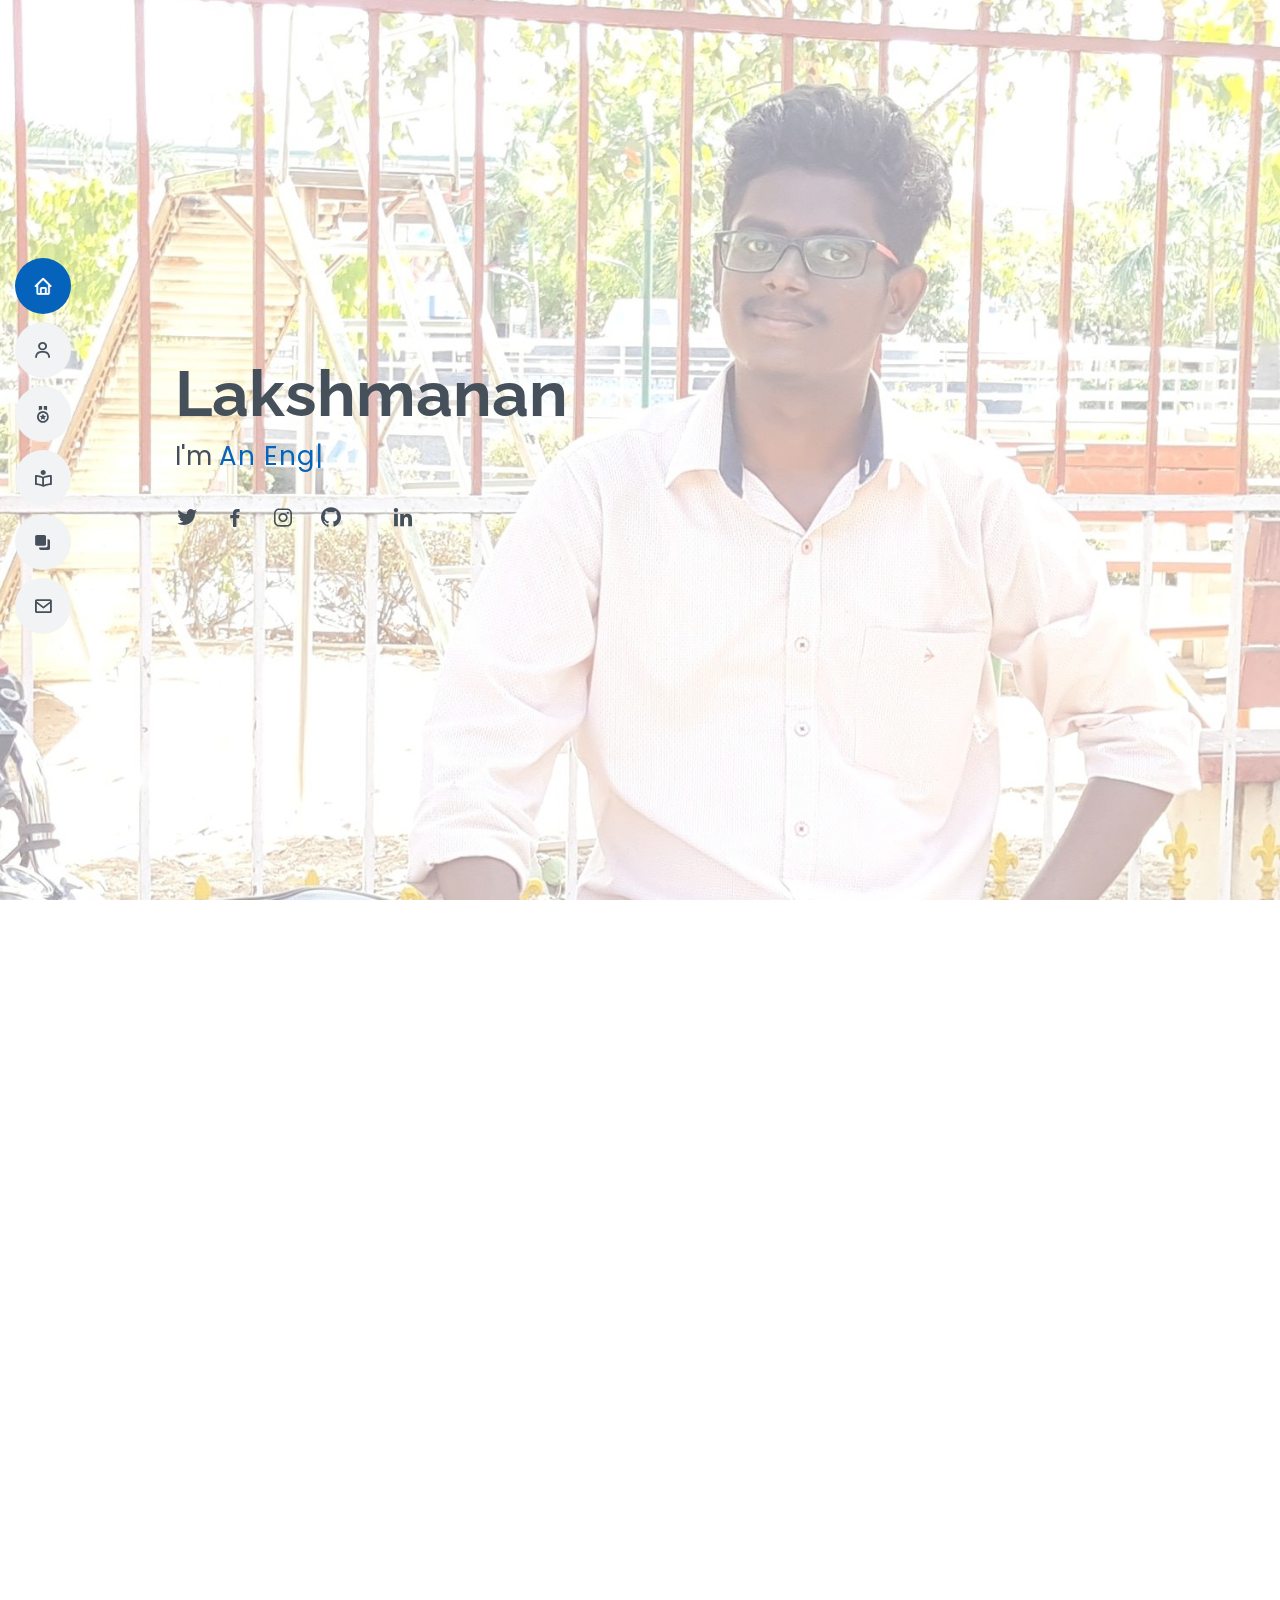
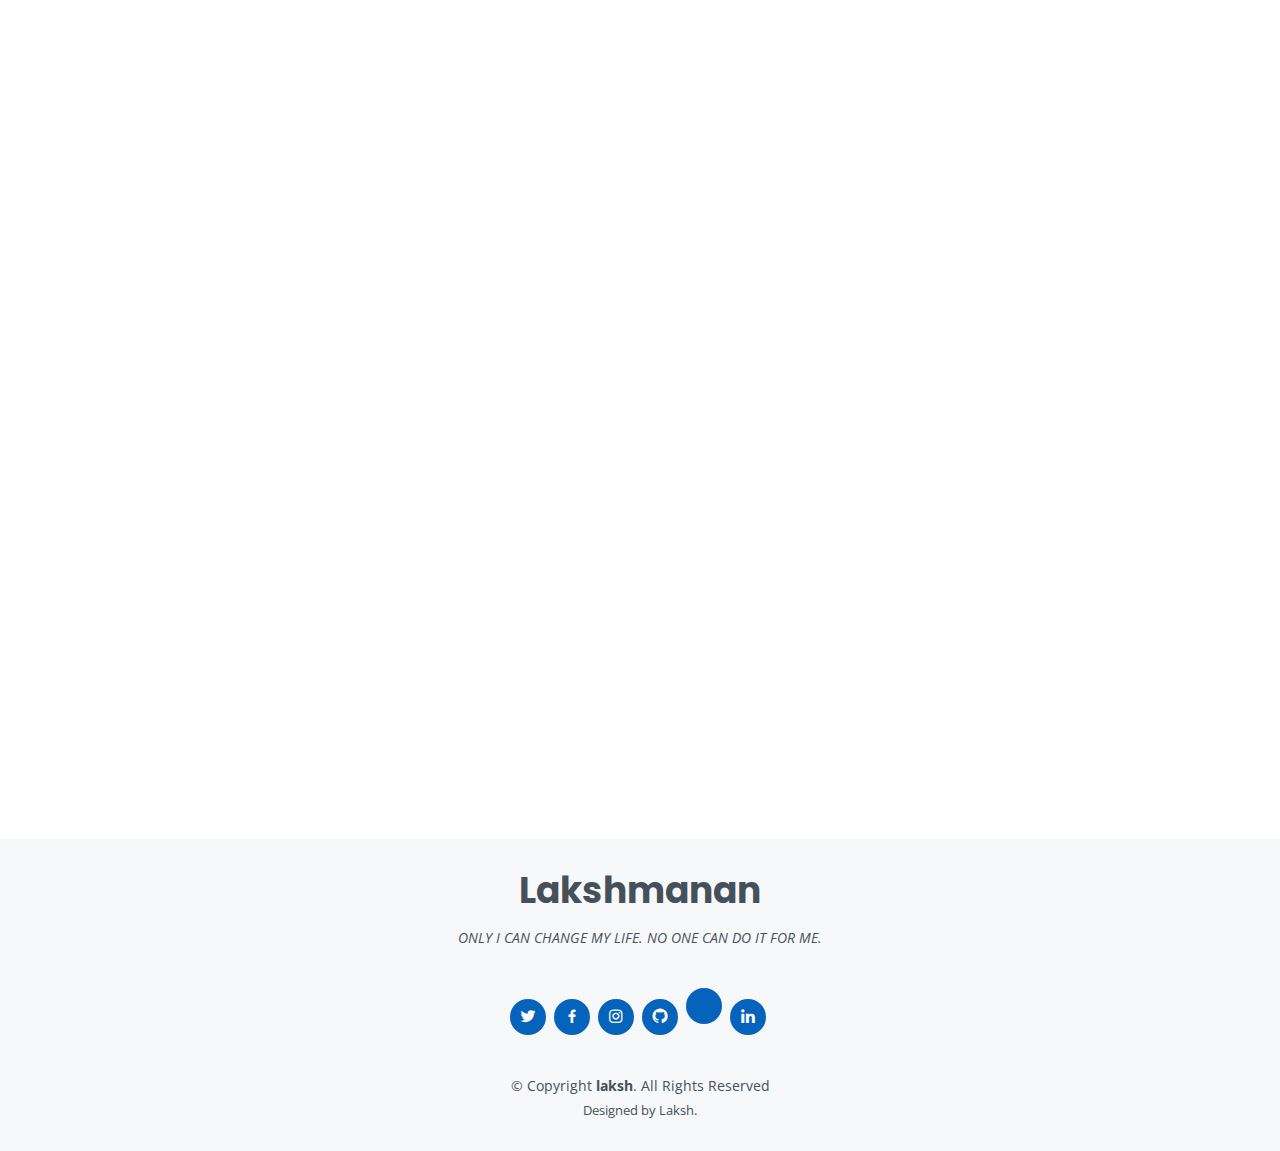
==== laksh_portfolio/index.html @ 2f939507 "Update index.html" ====
<!DOCTYPE html>
<html lang="en">

<head>
  <meta charset="utf-8">
  <meta content="width=device-width, initial-scale=1.0" name="viewport">

  <title>Laksh | Porfolio</title>
  <meta content="A profile of passionate engineer." name="description">
  <meta content="Lakshmanan, laksh" name="keywords">

  <!-- Favicons -->
  <link href="assets/img/title_laksh.jpg" rel="icon">
  <link href="assets/img/title_laksh.jpg" rel="apple-touch-icon">

  <!-- Google Fonts -->
  <link href="https://fonts.googleapis.com/css?family=Open+Sans:300,300i,400,400i,600,600i,700,700i|Raleway:300,300i,400,400i,500,500i,600,600i,700,700i|Poppins:300,300i,400,400i,500,500i,600,600i,700,700i" rel="stylesheet">

  <!-- Vendor CSS Files -->
  <link href="assets/vendor/bootstrap/css/bootstrap.min.css" rel="stylesheet">
  <link href="assets/vendor/icofont/icofont.min.css" rel="stylesheet">
  <link href="assets/vendor/boxicons/css/boxicons.min.css" rel="stylesheet">
  <link href="assets/vendor/venobox/venobox.css" rel="stylesheet">
  <link href="assets/vendor/owl.carousel/assets/owl.carousel.min.css" rel="stylesheet">
  <link href="assets/vendor/aos/aos.css" rel="stylesheet">

  <!-- Template Main CSS File -->
  <link href="assets/css/style.css" rel="stylesheet">
	
  <link rel="stylesheet" href="https://cdn.jsdelivr.net/gh/jpswalsh/academicons@1/css/academicons.min.css">

</head>

<body>

  <!-- ======= Mobile nav toggle button ======= -->
  <button type="button" class="mobile-nav-toggle d-xl-none"><i class="icofont-navigation-menu"></i></button>

  <!-- ======= Header ======= -->
  <header id="header" class="d-flex flex-column justify-content-center">

    <nav class="nav-menu">
      <ul>
        <li class="active"><a href="#hero"><i class="bx bx-home"></i> <span>Home</span></a></li>
        <li><a href="#about"><i class="bx bx-user"></i> <span>About</span></a></li>
        <li><a href="#skills"><i class="bx bx-medal"></i> <span>Skills</span></a></li>
        <li><a href="#education"><i class="bx bx-book-reader"></i> <span>education</span></a></li>
        <li><a href="#portfolio"><i class="bx bx-merge"></i> <span>Portfolio</span></a></li>
        <li><a href="#contact"><i class="bx bx-envelope"></i> <span>Contact</span></a></li>
      </ul>
    </nav><!-- .nav-menu -->

  </header><!-- End Header -->

  <!-- ======= Hero Section ======= -->
  <section id="hero" class="d-flex flex-column justify-content-center">
    <div class="container" data-aos="zoom-in" data-aos-delay="100">
      <h1>Lakshmanan</h1>
      <p>I'm <span class="typed" data-typed-items="An Engineer, A Developer, A Researcher, An Inventor, A Techie"></span></p>
      <div class="social-links">
        <a href="https://twitter.com/lakshmananram15" class="twitter" target="_blank"><i class="bx bxl-twitter"></i></a>
        <a href="https://www.facebook.com/lakshmanan.ram.15" class="facebook" target="_blank"><i class="bx bxl-facebook"></i></a>
        <a href="https://www.instagram.com/la__k__sh/?hl=en" class="instagram" target="_blank"><i class="bx bxl-instagram"></i></a>
        <a href="https://github.com/laksh71999/" class="github" target="_blank"><i class="bx bxl-github"></i></a>
	<a href="https://scholar.google.com/citations?hl=en&user=iriFmBIAAAAJ" class="google_scholar" target="_blank"><i class="ai ai-google-scholar"></i></a>
        <a href="https://www.linkedin.com/in/lakshmanan-ram-993998128/" class="linkedin" target="_blank"><i class="bx bxl-linkedin"></i></a>
      </div>
    </div>
  </section><!-- End Hero -->

  <main id="main">

    <!-- ======= About Section ======= -->
    <section id="about" class="about">
      <div class="container" data-aos="fade-up">

        <div class="section-title">
          <h2>About</h2>
          <p>I'm a curious and innovative electrical engineer. <br>As tesla's saying I DON'T CARE THAT THEY STOLE MY IDEA. I CARE THAT THEY DON'T HAVE ANY OF THEIR OWN.</p>
        </div>

        <div class="row">
          <div class="col-lg-4">
            <img src="assets/img/Laksh_profile.jpg" alt="Profile Pic" class="img-fluid" alt="">
          </div>
          <div class="col-lg-8 pt-4 pt-lg-0 content">
            <h3>Electrical Engineer</h3>
            <p class="font-italic">
              Myself an Electrical Engineer having high knowledge on hardware and controllers. I completed my B. E. degree and currently working as a technical engineer. Passionated towards designing hardware, programming controllers, networking and IoT technology. Planing for studying Electrical and Computer Engineering - MS.
            </p>
            <div class="row">
              <div class="col-lg-6">
                <ul>
                  <li><i class="icofont-rounded-right"></i> <strong>Birthday:</strong> 15 July 1999</li>
                  <li><i class="icofont-rounded-right"></i> <strong>Website:</strong> laksh.cf</li>
                  <li><i class="icofont-rounded-right"></i> <strong>Phone:</strong> 9566138875</li>
                  <li><i class="icofont-rounded-right"></i> <strong>City:</strong> Chennai, India</li>
                </ul>
              </div>
              <div class="col-lg-6">
                <ul>
                  <li><i class="icofont-rounded-right"></i> <strong>Age:</strong> 21</li>
                  <li><i class="icofont-rounded-right"></i> <strong>Degree:</strong> B.E.</li>
                  <li><i class="icofont-rounded-right"></i> <strong>Email ID:</strong> lakshmanan71999@gmail.com</li>
                  <li><i class="icofont-rounded-right"></i> <strong>Status:</strong> Single</li>
                </ul>
              </div>
            </div>
          </div>
        </div>

      </div>
    </section><!-- End About Section -->

    <!-- ======= Skills Section ======= -->
    <section id="skills" class="skills section-bg">
      <div class="container" data-aos="fade-up">

        <div class="section-title">
          <h2>Skills</h2>
          <!-- <p>Magnam dolores commodi suscipit. Necessitatibus eius consequatur ex aliquid fuga eum quidem. Sit sint consectetur velit. Quisquam quos quisquam cupiditate. Et nemo qui impedit suscipit alias ea. Quia fugiat sit in iste officiis commodi quidem hic quas.</p> -->
        </div>

        <div class="row skills-content">

          <div class="col-lg-6">

            <div class="progress">
              <span class="skill">Controllers Programming <i class="val">100%</i></span>
              <div class="progress-bar-wrap">
                <div class="progress-bar" role="progressbar" aria-valuenow="100" aria-valuemin="0" aria-valuemax="100"></div>
              </div>
            </div>

            <div class="progress">
              <span class="skill">Raspberry Pi based projects <i class="val">90%</i></span>
              <div class="progress-bar-wrap">
                <div class="progress-bar" role="progressbar" aria-valuenow="90" aria-valuemin="0" aria-valuemax="100"></div>
              </div>
            </div>

            <div class="progress">
              <span class="skill">Networking <i class="val">85%</i></span>
              <div class="progress-bar-wrap">
                <div class="progress-bar" role="progressbar" aria-valuenow="85" aria-valuemin="0" aria-valuemax="100"></div>
              </div>
            </div>

          </div>

          <div class="col-lg-6">

            <div class="progress">
              <span class="skill">HTML & CSS <i class="val">80%</i></span>
              <div class="progress-bar-wrap">
                <div class="progress-bar" role="progressbar" aria-valuenow="80" aria-valuemin="0" aria-valuemax="100"></div>
              </div>
            </div>

            <div class="progress">
              <span class="skill">JS <i class="val">70%</i></span>
              <div class="progress-bar-wrap">
                <div class="progress-bar" role="progressbar" aria-valuenow="70" aria-valuemin="0" aria-valuemax="100"></div>
              </div>
            </div>

            <div class="progress">
              <span class="skill">Python <i class="val">75%</i></span>
              <div class="progress-bar-wrap">
                <div class="progress-bar" role="progressbar" aria-valuenow="75" aria-valuemin="0" aria-valuemax="100"></div>
              </div>
            </div>

          </div>

        </div>

      </div>
    </section><!-- End Skills Section -->

    <!-- ======= education Section ======= -->
    <section id="education" class="education">
      <div class="container" data-aos="fade-up">

        <div class="section-title">
          <h2>Education</h2>
        </div>

        <div class="row">
          <div class="col-lg-6">
            <div class="education-item">
              <h4>Bachelor of Electrical &amp; Electronics Engineering</h4>
              <h5>2016 - 2020</h5>
              <p><em>S.A. Engineering College, Chennai</em></p>
              <!-- <p>Qui deserunt veniam. Et sed aliquam labore tempore sed quisquam iusto autem sit. Ea vero voluptatum qui ut dignissimos deleniti nerada porti sand markend</p> -->
            </div>
            <div class="education-item">
              <h4>12th Standard</h4>
              <h5>2015 - 2016</h5>
              <p><em>M.C.C Higher Secondary School, Chennai</em></p>
              <!-- <p>Quia nobis sequi est occaecati aut. Repudiandae et iusto quae reiciendis et quis Eius vel ratione eius unde vitae rerum voluptates asperiores voluptatem Earum molestiae consequatur neque etlon sader mart dila</p>-->
            </div>
			<div class="education-item">
              <h4>10th Standard</h4>
              <h5>2013 - 2014</h5>
              <p><em>M.C.C Higher Secondary School, Chennai</em></p>
              <!-- <p>Quia nobis sequi est occaecati aut. Repudiandae et iusto quae reiciendis et quis Eius vel ratione eius unde vitae rerum voluptates asperiores voluptatem Earum molestiae consequatur neque etlon sader mart dila</p>-->
            </div>
          </div>
        </div>

      </div>
    </section><!-- End education Section -->

    <!-- ======= Portfolio Section ======= -->
    <section id="portfolio" class="portfolio section-bg">
      <div class="container" data-aos="fade-up">

        <div class="section-title">
          <h2>Portfolio</h2>
          <p> “Design is not how it looks like and feels like. Design is how it works” – Steve Jobs.</p>
        </div>

        <div class="row">
          <div class="col-lg-12 d-flex justify-content-center" data-aos="fade-up" data-aos-delay="100">
            <ul id="portfolio-flters">
              <li data-filter=".filter-app">Projects</li>
            </ul>
          </div>
        </div>

        <div class="row portfolio-container" data-aos="fade-up" data-aos-delay="200">

          <div class="col-lg-4 col-md-6 portfolio-item filter-app">
            <div class="portfolio-wrap">
              <img src="assets/img/portfolio/pro4.jpg" alt="Temp Monitor" class="img-fluid" alt="">
              <div class="portfolio-info">
                <h4>Cloud based temperature monitor</h4>
              </div>
            </div>
          </div>

          <div class="col-lg-4 col-md-6 portfolio-item filter-app">
            <div class="portfolio-wrap">
              <img src="assets/img/portfolio/pro5.jpg" alt="Car" class="img-fluid" alt="">
              <div class="portfolio-info">
                <h4>BLE Car</h4>
              </div>
            </div>
          </div>


          <div class="col-lg-4 col-md-6 portfolio-item filter-app">
            <div class="portfolio-wrap">
              <img src="assets/img/portfolio/pro6.jpg" alt="IoT" class="img-fluid" alt="">
              <div class="portfolio-info">
                <h4>Home Automation</h4>
              </div>
            </div>
          </div>
		  
		  <div class="col-lg-4 col-md-6 portfolio-item filter-app">
            <div class="portfolio-wrap">
              <img src="assets/img/portfolio/pro3.jpg" alt="ESVC" class="img-fluid" alt="">
              <div class="portfolio-info">
                <h4>Elecrtic Solar Car</h4>
              </div>
            </div>
          </div>
		  
		  <div class="col-lg-4 col-md-6 portfolio-item filter-app">
            <div class="portfolio-wrap">
              <img src="assets/img/portfolio/pro7.png" alt="Sentry Gun" class="img-fluid" alt="">
              <div class="portfolio-info">
                <h4>Sentry Gun</h4>
              </div>
            </div>
          </div>

        </div>

      </div>
    </section><!-- End Portfolio Section -->


    <!-- ======= Contact Section ======= -->
    <section id="contact" class="contact">
      <div class="container" data-aos="fade-up">

        <div class="section-title">
          <h2>Contact</h2>
        </div>

        <div class="row mt-1">

          <div class="col-lg-4">
            <div class="info">
              <div class="address">
                <i class="icofont-google-map"></i>
                <h4>Location:</h4>
                <p>Chennai, Tamilnadu</p>
              </div>

              <a href = "mailto: lakshmanan71999@gmail.com" target="_blank"><div class="email">
                <i class="icofont-envelope"></i>
                <h4>Email:</h4>
                <p>lakshmanan71999@gmail.com</p>
		</div>
		</a>

              <a href="tel:+919566138875" target="_blank">
		<div class="phone">
                <i class="icofont-phone"></i>
                <h4>Call:</h4>
		<p>9566138875</p>
		</div>
		</a>

            </div>

          </div>

          <div class="col-lg-8 mt-5 mt-lg-0">
		  <iframe src="https://www.google.com/maps/embed?pb=!1m18!1m12!1m3!1d15545.734305778022!2d80.20353377499298!3d13.071685102643137!2m3!1f0!2f0!3f0!3m2!1i1024!2i768!4f13.1!3m3!1m2!1s0x3a5266a26e195065%3A0x11382e6761fa01e8!2sArumbakkam%2C%20Chennai%2C%20Tamil%20Nadu%20600106!5e0!3m2!1sen!2sin!4v1607168113006!5m2!1sen!2sin" frameborder="0" style="border:0; width: 100%; height: 450px;" allowfullscreen></iframe>
          </div>

        </div>

      </div>
    </section><!-- End Contact Section -->

  </main><!-- End #main -->

  <!-- ======= Footer ======= -->
  <footer id="footer">
    <div class="container">
      <h3>Lakshmanan</h3>
      <p>ONLY I CAN CHANGE MY LIFE. NO ONE CAN DO IT FOR ME.</p>
      <div class="social-links">
        <a href="https://twitter.com/lakshmananram15" class="twitter" target="_blank"><i class="bx bxl-twitter"></i></a>
        <a href="https://www.facebook.com/lakshmanan.ram.15" class="facebook" target="_blank"><i class="bx bxl-facebook"></i></a>
        <a href="https://www.instagram.com/la__k__sh/?hl=en" class="instagram" target="_blank"><i class="bx bxl-instagram"></i></a>
        <a href="https://github.com/laksh71999/" class="github" target="_blank"><i class="bx bxl-github"></i></a>
	<a href="https://scholar.google.com/citations?hl=en&user=iriFmBIAAAAJ" class="google_scholar" target="_blank"><i class="ai ai-google-scholar"></i></a>
        <a href="https://www.linkedin.com/in/lakshmanan-ram-993998128/" class="linkedin" target="_blank"><i class="bx bxl-linkedin"></i></a>
      </div>
      <div class="copyright">
        &copy; Copyright <strong><span>laksh</span></strong>. All Rights Reserved
      </div>
      <div class="credits">

        Designed by Laksh.
      </div>
    </div>
  </footer><!-- End Footer -->

  <a href="#" class="back-to-top"><i class="bx bx-up-arrow-alt"></i></a>
  <div id="preloader"></div>

  <!-- Vendor JS Files -->
  <script src="assets/vendor/jquery/jquery.min.js"></script>
  <script src="assets/vendor/bootstrap/js/bootstrap.bundle.min.js"></script>
  <script src="assets/vendor/jquery.easing/jquery.easing.min.js"></script>
  <script src="assets/vendor/php-email-form/validate.js"></script>
  <script src="assets/vendor/waypoints/jquery.waypoints.min.js"></script>
  <script src="assets/vendor/counterup/counterup.min.js"></script>
  <script src="assets/vendor/isotope-layout/isotope.pkgd.min.js"></script>
  <script src="assets/vendor/venobox/venobox.min.js"></script>
  <script src="assets/vendor/owl.carousel/owl.carousel.min.js"></script>
  <script src="assets/vendor/typed.js/typed.min.js"></script>
  <script src="assets/vendor/aos/aos.js"></script>

  <!-- Template Main JS File -->
  <script src="assets/js/main.js"></script>

</body>

</html>
---- laksh_portfolio/assets/vendor/venobox/venobox.css ----
/* ------ venobox.css --------*/
.vbox-overlay *, .vbox-overlay *:before, .vbox-overlay *:after{
    -webkit-backface-visibility: hidden;
    -webkit-box-sizing:border-box;
    -moz-box-sizing:border-box;
    box-sizing:border-box;
}
.vbox-overlay * { 
    -webkit-backface-visibility: visible;
    backface-visibility: visible;
}
.vbox-overlay{
    display: -webkit-flex;
    display: flex;
    -webkit-flex-direction: column;
    flex-direction: column;
    -webkit-justify-content: center;
    justify-content: center;
    -webkit-align-items: center;
    align-items: center;
    position: fixed;
    left: 0;
    top: 0;
    bottom: 0;
    right: 0;
    z-index: 999999;
}

/* ----- navigation ----- */
.vbox-title{
    width: 100%;
    height: 40px;
    float: left;
    text-align: center;
    line-height: 28px;
    font-size: 12px;
    padding: 6px 50px;
    overflow: hidden;
    position: fixed;
    display: none;
    left: 0;
    z-index: 89;
}
.vbox-close{
    cursor: pointer;
    position: fixed;
    top: -1px;
    right: 0;
    width: 50px;
    height: 40px;
    padding: 6px;
    display: block;
    background-position:10px center;
    overflow: hidden;
    font-size: 24px;
    line-height: 1;
    text-align: center;
    z-index: 99;
}
.vbox-left{
    cursor: pointer;
    position: fixed;
    left: 0;
    height: 40px;
    overflow: hidden;
    line-height: 28px;
    font-size: 12px;
    z-index: 99;
    display: flex;
    align-items:center;
}
.vbox-num{
    display: inline-block;
    margin: 6px 0 6px 15px;
}
/* ----- Social share ----- */
.vbox-share{
    line-height: 28px;
    font-size: 12px;
    overflow: hidden;
    position: fixed;
    left: 0;
    z-index: 98;
    display: flex;
    align-items:center;
    justify-content: center;
    width: 100%;
    text-align: center;
}
.vbox-share svg{
    max-height: 28px;
    width: 28px;
    z-index: 10;
    margin-left: 12px;
    margin-top: 6px;
    margin-bottom: 6px;
    vertical-align: middle;
}


/* ----- navigation ARROWS ----- */
.vbox-next, .vbox-prev{
    position: fixed;
    top: 50%;
    margin-top: -15px;
    overflow: hidden;
    cursor: pointer;
    display: block;
    width: 45px;
    height: 45px;
    z-index: 99;
}
.vbox-next span, .vbox-prev span{
    position: relative;
    width: 20px;
    height: 20px;
    border: 2px solid transparent;
    border-top-color: #B6B6B6;
    border-right-color: #B6B6B6;
    text-indent: -100px;
    position: absolute;
    top: 8px;
    display: block;
}
.vbox-prev{
    left: 15px;
}
.vbox-next{
    right: 15px;
}
.vbox-prev span{
    left: 10px;
    -ms-transform: rotate(-135deg);
    -webkit-transform: rotate(-135deg);
    transform: rotate(-135deg);
}
.vbox-next span{
    -ms-transform: rotate(45deg);
    -webkit-transform: rotate(45deg);
    transform: rotate(45deg);
    right: 10px;
}
/* ------- inline window ------ */
.vbox-inline{
    width: 420px;
    height: 315px;
    height: 70vh;
    padding: 10px;
    background: #fff;
    margin: 0 auto;
    overflow: auto;
    text-align: left;
}
/* ------- Video & iFrames window ------ */
.venoframe{
    max-width: 100%;
    width: 100%;
    border: none;
    width: 100%;
    height: 260px;
    height: 70vh;
}
.venoframe.vbvid{
    height: 260px;
}
@media (min-width: 768px) {
    .venoframe, .vbox-inline{
        width: 90%;
        height: 360px;
        height: 70vh;
    }
    .venoframe.vbvid{
        width: 640px;
        height: 360px;
    }
}
@media (min-width: 992px) {
    .venoframe, .vbox-inline{
        max-width: 1200px;
        width: 80%;
        height: 540px;
        height: 70vh;
    }
    .venoframe.vbvid{
        width: 960px;
        height: 540px;
    }
}
/* 
Please do NOT edit this part! 
or at least read this note: http://i.imgur.com/7C0ws9e.gif
*/
.vbox-open{
    overflow: hidden;
}
.vbox-container{
    position: absolute;
    left: 0;
    right: 0;
    top: 0;
    bottom: 0;
    overflow-x: hidden;
    overflow-y: scroll;
    overflow-scrolling: touch;
    -webkit-overflow-scrolling: touch;
    z-index: 20;
    max-height: 100%;

}

.vbox-content{
    text-align: center;
    float: left;
    width: 100%;
    position: relative;
    overflow: hidden;
    padding: 20px 4%;
}
.vbox-container img{
    max-width: 100%;
    height: auto;
}
.vbox-figlio{
    box-shadow: 0 0 12px rgba(0,0,0,0.19), 0 6px 6px rgba(0,0,0,0.23);
    max-width: 100%;
    text-align: initial;
}
img.vbox-figlio{
    -webkit-user-select: none;
-khtml-user-select: none;
-moz-user-select: none;
-o-user-select: none;
user-select: none;
}
.vbox-content.swipe-left{
    margin-left: -200px !important;
}
.vbox-content.swipe-right{
    margin-left: 200px !important;
}
.vbox-animated{
    webkit-transition: margin 300ms ease-out;
    transition: margin 300ms ease-out;
}

/* ---------- preloader ----------
 * SPINKIT 
 * http://tobiasahlin.com/spinkit/
-------------------------------- */
.sk-double-bounce,.sk-rotating-plane{width:40px;height:40px;margin:40px auto}.sk-rotating-plane{background-color:#333;-webkit-animation:sk-rotatePlane 1.2s infinite ease-in-out;animation:sk-rotatePlane 1.2s infinite ease-in-out}@-webkit-keyframes sk-rotatePlane{0%{-webkit-transform:perspective(120px) rotateX(0) rotateY(0);transform:perspective(120px) rotateX(0) rotateY(0)}50%{-webkit-transform:perspective(120px) rotateX(-180.1deg) rotateY(0);transform:perspective(120px) rotateX(-180.1deg) rotateY(0)}100%{-webkit-transform:perspective(120px) rotateX(-180deg) rotateY(-179.9deg);transform:perspective(120px) rotateX(-180deg) rotateY(-179.9deg)}}@keyframes sk-rotatePlane{0%{-webkit-transform:perspective(120px) rotateX(0) rotateY(0);transform:perspective(120px) rotateX(0) rotateY(0)}50%{-webkit-transform:perspective(120px) rotateX(-180.1deg) rotateY(0);transform:perspective(120px) rotateX(-180.1deg) rotateY(0)}100%{-webkit-transform:perspective(120px) rotateX(-180deg) rotateY(-179.9deg);transform:perspective(120px) rotateX(-180deg) rotateY(-179.9deg)}}.sk-double-bounce{position:relative}.sk-double-bounce .sk-child{width:100%;height:100%;border-radius:50%;background-color:#333;opacity:.6;position:absolute;top:0;left:0;-webkit-animation:sk-doubleBounce 2s infinite ease-in-out;animation:sk-doubleBounce 2s infinite ease-in-out}.sk-chasing-dots .sk-child,.sk-spinner-pulse,.sk-three-bounce .sk-child{background-color:#333;border-radius:100%}.sk-double-bounce .sk-double-bounce2{-webkit-animation-delay:-1s;animation-delay:-1s}@-webkit-keyframes sk-doubleBounce{0%,100%{-webkit-transform:scale(0);transform:scale(0)}50%{-webkit-transform:scale(1);transform:scale(1)}}@keyframes sk-doubleBounce{0%,100%{-webkit-transform:scale(0);transform:scale(0)}50%{-webkit-transform:scale(1);transform:scale(1)}}.sk-wave{margin:40px auto;width:50px;height:40px;text-align:center;font-size:10px}.sk-wave .sk-rect{background-color:#333;height:100%;width:6px;display:inline-block;-webkit-animation:sk-waveStretchDelay 1.2s infinite ease-in-out;animation:sk-waveStretchDelay 1.2s infinite ease-in-out}.sk-wave .sk-rect1{-webkit-animation-delay:-1.2s;animation-delay:-1.2s}.sk-wave .sk-rect2{-webkit-animation-delay:-1.1s;animation-delay:-1.1s}.sk-wave .sk-rect3{-webkit-animation-delay:-1s;animation-delay:-1s}.sk-wave .sk-rect4{-webkit-animation-delay:-.9s;animation-delay:-.9s}.sk-wave .sk-rect5{-webkit-animation-delay:-.8s;animation-delay:-.8s}@-webkit-keyframes sk-waveStretchDelay{0%,100%,40%{-webkit-transform:scaleY(.4);transform:scaleY(.4)}20%{-webkit-transform:scaleY(1);transform:scaleY(1)}}@keyframes sk-waveStretchDelay{0%,100%,40%{-webkit-transform:scaleY(.4);transform:scaleY(.4)}20%{-webkit-transform:scaleY(1);transform:scaleY(1)}}.sk-wandering-cubes{margin:40px auto;width:40px;height:40px;position:relative}.sk-wandering-cubes .sk-cube{background-color:#333;width:10px;height:10px;position:absolute;top:0;left:0;-webkit-animation:sk-wanderingCube 1.8s ease-in-out -1.8s infinite both;animation:sk-wanderingCube 1.8s ease-in-out -1.8s infinite both}.sk-chasing-dots,.sk-spinner-pulse{width:40px;height:40px;margin:40px auto}.sk-wandering-cubes .sk-cube2{-webkit-animation-delay:-.9s;animation-delay:-.9s}@-webkit-keyframes sk-wanderingCube{0%{-webkit-transform:rotate(0);transform:rotate(0)}25%{-webkit-transform:translateX(30px) rotate(-90deg) scale(.5);transform:translateX(30px) rotate(-90deg) scale(.5)}50%{-webkit-transform:translateX(30px) translateY(30px) rotate(-179deg);transform:translateX(30px) translateY(30px) rotate(-179deg)}50.1%{-webkit-transform:translateX(30px) translateY(30px) rotate(-180deg);transform:translateX(30px) translateY(30px) rotate(-180deg)}75%{-webkit-transform:translateX(0) translateY(30px) rotate(-270deg) scale(.5);transform:translateX(0) translateY(30px) rotate(-270deg) scale(.5)}100%{-webkit-transform:rotate(-360deg);transform:rotate(-360deg)}}@keyframes sk-wanderingCube{0%{-webkit-transform:rotate(0);transform:rotate(0)}25%{-webkit-transform:translateX(30px) rotate(-90deg) scale(.5);transform:translateX(30px) rotate(-90deg) scale(.5)}50%{-webkit-transform:translateX(30px) translateY(30px) rotate(-179deg);transform:translateX(30px) translateY(30px) rotate(-179deg)}50.1%{-webkit-transform:translateX(30px) translateY(30px) rotate(-180deg);transform:translateX(30px) translateY(30px) rotate(-180deg)}75%{-webkit-transform:translateX(0) translateY(30px) rotate(-270deg) scale(.5);transform:translateX(0) translateY(30px) rotate(-270deg) scale(.5)}100%{-webkit-transform:rotate(-360deg);transform:rotate(-360deg)}}.sk-spinner-pulse{-webkit-animation:sk-pulseScaleOut 1s infinite ease-in-out;animation:sk-pulseScaleOut 1s infinite ease-in-out}@-webkit-keyframes sk-pulseScaleOut{0%{-webkit-transform:scale(0);transform:scale(0)}100%{-webkit-transform:scale(1);transform:scale(1);opacity:0}}@keyframes sk-pulseScaleOut{0%{-webkit-transform:scale(0);transform:scale(0)}100%{-webkit-transform:scale(1);transform:scale(1);opacity:0}}.sk-chasing-dots{position:relative;text-align:center;-webkit-animation:sk-chasingDotsRotate 2s infinite linear;animation:sk-chasingDotsRotate 2s infinite linear}.sk-chasing-dots .sk-child{width:60%;height:60%;display:inline-block;position:absolute;top:0;-webkit-animation:sk-chasingDotsBounce 2s infinite ease-in-out;animation:sk-chasingDotsBounce 2s infinite ease-in-out}.sk-chasing-dots .sk-dot2{top:auto;bottom:0;-webkit-animation-delay:-1s;animation-delay:-1s}@-webkit-keyframes sk-chasingDotsRotate{100%{-webkit-transform:rotate(360deg);transform:rotate(360deg)}}@keyframes sk-chasingDotsRotate{100%{-webkit-transform:rotate(360deg);transform:rotate(360deg)}}@-webkit-keyframes sk-chasingDotsBounce{0%,100%{-webkit-transform:scale(0);transform:scale(0)}50%{-webkit-transform:scale(1);transform:scale(1)}}@keyframes sk-chasingDotsBounce{0%,100%{-webkit-transform:scale(0);transform:scale(0)}50%{-webkit-transform:scale(1);transform:scale(1)}}.sk-three-bounce{margin:40px auto;width:80px;text-align:center}.sk-three-bounce .sk-child{width:20px;height:20px;display:inline-block;-webkit-animation:sk-three-bounce 1.4s ease-in-out 0s infinite both;animation:sk-three-bounce 1.4s ease-in-out 0s infinite both}.sk-circle .sk-child:before,.sk-fading-circle .sk-circle:before{display:block;border-radius:100%;content:'';background-color:#333}.sk-three-bounce .sk-bounce1{-webkit-animation-delay:-.32s;animation-delay:-.32s}.sk-three-bounce .sk-bounce2{-webkit-animation-delay:-.16s;animation-delay:-.16s}@-webkit-keyframes sk-three-bounce{0%,100%,80%{-webkit-transform:scale(0);transform:scale(0)}40%{-webkit-transform:scale(1);transform:scale(1)}}@keyframes sk-three-bounce{0%,100%,80%{-webkit-transform:scale(0);transform:scale(0)}40%{-webkit-transform:scale(1);transform:scale(1)}}.sk-circle{margin:40px auto;width:40px;height:40px;position:relative}.sk-circle .sk-child{width:100%;height:100%;position:absolute;left:0;top:0}.sk-circle .sk-child:before{margin:0 auto;width:15%;height:15%;-webkit-animation:sk-circleBounceDelay 1.2s infinite ease-in-out both;animation:sk-circleBounceDelay 1.2s infinite ease-in-out both}.sk-circle .sk-circle2{-webkit-transform:rotate(30deg);-ms-transform:rotate(30deg);transform:rotate(30deg)}.sk-circle .sk-circle3{-webkit-transform:rotate(60deg);-ms-transform:rotate(60deg);transform:rotate(60deg)}.sk-circle .sk-circle4{-webkit-transform:rotate(90deg);-ms-transform:rotate(90deg);transform:rotate(90deg)}.sk-circle .sk-circle5{-webkit-transform:rotate(120deg);-ms-transform:rotate(120deg);transform:rotate(120deg)}.sk-circle .sk-circle6{-webkit-transform:rotate(150deg);-ms-transform:rotate(150deg);transform:rotate(150deg)}.sk-circle .sk-circle7{-webkit-transform:rotate(180deg);-ms-transform:rotate(180deg);transform:rotate(180deg)}.sk-circle .sk-circle8{-webkit-transform:rotate(210deg);-ms-transform:rotate(210deg);transform:rotate(210deg)}.sk-circle .sk-circle9{-webkit-transform:rotate(240deg);-ms-transform:rotate(240deg);transform:rotate(240deg)}.sk-circle .sk-circle10{-webkit-transform:rotate(270deg);-ms-transform:rotate(270deg);transform:rotate(270deg)}.sk-circle .sk-circle11{-webkit-transform:rotate(300deg);-ms-transform:rotate(300deg);transform:rotate(300deg)}.sk-circle .sk-circle12{-webkit-transform:rotate(330deg);-ms-transform:rotate(330deg);transform:rotate(330deg)}.sk-circle .sk-circle2:before{-webkit-animation-delay:-1.1s;animation-delay:-1.1s}.sk-circle .sk-circle3:before{-webkit-animation-delay:-1s;animation-delay:-1s}.sk-circle .sk-circle4:before{-webkit-animation-delay:-.9s;animation-delay:-.9s}.sk-circle .sk-circle5:before{-webkit-animation-delay:-.8s;animation-delay:-.8s}.sk-circle .sk-circle6:before{-webkit-animation-delay:-.7s;animation-delay:-.7s}.sk-circle .sk-circle7:before{-webkit-animation-delay:-.6s;animation-delay:-.6s}.sk-circle .sk-circle8:before{-webkit-animation-delay:-.5s;animation-delay:-.5s}.sk-circle .sk-circle9:before{-webkit-animation-delay:-.4s;animation-delay:-.4s}.sk-circle .sk-circle10:before{-webkit-animation-delay:-.3s;animation-delay:-.3s}.sk-circle .sk-circle11:before{-webkit-animation-delay:-.2s;animation-delay:-.2s}.sk-circle .sk-circle12:before{-webkit-animation-delay:-.1s;animation-delay:-.1s}@-webkit-keyframes sk-circleBounceDelay{0%,100%,80%{-webkit-transform:scale(0);transform:scale(0)}40%{-webkit-transform:scale(1);transform:scale(1)}}@keyframes sk-circleBounceDelay{0%,100%,80%{-webkit-transform:scale(0);transform:scale(0)}40%{-webkit-transform:scale(1);transform:scale(1)}}.sk-cube-grid{width:40px;height:40px;margin:40px auto}.sk-cube-grid .sk-cube{width:33.33%;height:33.33%;background-color:#333;float:left;-webkit-animation:sk-cubeGridScaleDelay 1.3s infinite ease-in-out;animation:sk-cubeGridScaleDelay 1.3s infinite ease-in-out}.sk-cube-grid .sk-cube1{-webkit-animation-delay:.2s;animation-delay:.2s}.sk-cube-grid .sk-cube2{-webkit-animation-delay:.3s;animation-delay:.3s}.sk-cube-grid .sk-cube3{-webkit-animation-delay:.4s;animation-delay:.4s}.sk-cube-grid .sk-cube4{-webkit-animation-delay:.1s;animation-delay:.1s}.sk-cube-grid .sk-cube5{-webkit-animation-delay:.2s;animation-delay:.2s}.sk-cube-grid .sk-cube6{-webkit-animation-delay:.3s;animation-delay:.3s}.sk-cube-grid .sk-cube7{-webkit-animation-delay:0ms;animation-delay:0ms}.sk-cube-grid .sk-cube8{-webkit-animation-delay:.1s;animation-delay:.1s}.sk-cube-grid .sk-cube9{-webkit-animation-delay:.2s;animation-delay:.2s}@-webkit-keyframes sk-cubeGridScaleDelay{0%,100%,70%{-webkit-transform:scale3D(1,1,1);transform:scale3D(1,1,1)}35%{-webkit-transform:scale3D(0,0,1);transform:scale3D(0,0,1)}}@keyframes sk-cubeGridScaleDelay{0%,100%,70%{-webkit-transform:scale3D(1,1,1);transform:scale3D(1,1,1)}35%{-webkit-transform:scale3D(0,0,1);transform:scale3D(0,0,1)}}.sk-fading-circle{margin:40px auto;width:40px;height:40px;position:relative}.sk-fading-circle .sk-circle{width:100%;height:100%;position:absolute;left:0;top:0}.sk-fading-circle .sk-circle:before{margin:0 auto;width:15%;height:15%;-webkit-animation:sk-circleFadeDelay 1.2s infinite ease-in-out both;animation:sk-circleFadeDelay 1.2s infinite ease-in-out both}.sk-fading-circle .sk-circle2{-webkit-transform:rotate(30deg);-ms-transform:rotate(30deg);transform:rotate(30deg)}.sk-fading-circle .sk-circle3{-webkit-transform:rotate(60deg);-ms-transform:rotate(60deg);transform:rotate(60deg)}.sk-fading-circle .sk-circle4{-webkit-transform:rotate(90deg);-ms-transform:rotate(90deg);transform:rotate(90deg)}.sk-fading-circle .sk-circle5{-webkit-transform:rotate(120deg);-ms-transform:rotate(120deg);transform:rotate(120deg)}.sk-fading-circle .sk-circle6{-webkit-transform:rotate(150deg);-ms-transform:rotate(150deg);transform:rotate(150deg)}.sk-fading-circle .sk-circle7{-webkit-transform:rotate(180deg);-ms-transform:rotate(180deg);transform:rotate(180deg)}.sk-fading-circle .sk-circle8{-webkit-transform:rotate(210deg);-ms-transform:rotate(210deg);transform:rotate(210deg)}.sk-fading-circle .sk-circle9{-webkit-transform:rotate(240deg);-ms-transform:rotate(240deg);transform:rotate(240deg)}.sk-fading-circle .sk-circle10{-webkit-transform:rotate(270deg);-ms-transform:rotate(270deg);transform:rotate(270deg)}.sk-fading-circle .sk-circle11{-webkit-transform:rotate(300deg);-ms-transform:rotate(300deg);transform:rotate(300deg)}.sk-fading-circle .sk-circle12{-webkit-transform:rotate(330deg);-ms-transform:rotate(330deg);transform:rotate(330deg)}.sk-fading-circle .sk-circle2:before{-webkit-animation-delay:-1.1s;animation-delay:-1.1s}.sk-fading-circle .sk-circle3:before{-webkit-animation-delay:-1s;animation-delay:-1s}.sk-fading-circle .sk-circle4:before{-webkit-animation-delay:-.9s;animation-delay:-.9s}.sk-fading-circle .sk-circle5:before{-webkit-animation-delay:-.8s;animation-delay:-.8s}.sk-fading-circle .sk-circle6:before{-webkit-animation-delay:-.7s;animation-delay:-.7s}.sk-fading-circle .sk-circle7:before{-webkit-animation-delay:-.6s;animation-delay:-.6s}.sk-fading-circle .sk-circle8:before{-webkit-animation-delay:-.5s;animation-delay:-.5s}.sk-fading-circle .sk-circle9:before{-webkit-animation-delay:-.4s;animation-delay:-.4s}.sk-fading-circle .sk-circle10:before{-webkit-animation-delay:-.3s;animation-delay:-.3s}.sk-fading-circle .sk-circle11:before{-webkit-animation-delay:-.2s;animation-delay:-.2s}.sk-fading-circle .sk-circle12:before{-webkit-animation-delay:-.1s;animation-delay:-.1s}@-webkit-keyframes sk-circleFadeDelay{0%,100%,39%{opacity:0}40%{opacity:1}}@keyframes sk-circleFadeDelay{0%,100%,39%{opacity:0}40%{opacity:1}}.sk-folding-cube{margin:40px auto;width:40px;height:40px;position:relative;-webkit-transform:rotateZ(45deg);transform:rotateZ(45deg)}.sk-folding-cube .sk-cube{float:left;width:50%;height:50%;position:relative;-webkit-transform:scale(1.1);-ms-transform:scale(1.1);transform:scale(1.1)}.sk-folding-cube .sk-cube:before{content:'';position:absolute;top:0;left:0;width:100%;height:100%;background-color:#333;-webkit-animation:sk-foldCubeAngle 2.4s infinite linear both;animation:sk-foldCubeAngle 2.4s infinite linear both;-webkit-transform-origin:100% 100%;-ms-transform-origin:100% 100%;transform-origin:100% 100%}.sk-folding-cube .sk-cube2{-webkit-transform:scale(1.1) rotateZ(90deg);transform:scale(1.1) rotateZ(90deg)}.sk-folding-cube .sk-cube3{-webkit-transform:scale(1.1) rotateZ(180deg);transform:scale(1.1) rotateZ(180deg)}.sk-folding-cube .sk-cube4{-webkit-transform:scale(1.1) rotateZ(270deg);transform:scale(1.1) rotateZ(270deg)}.sk-folding-cube .sk-cube2:before{-webkit-animation-delay:.3s;animation-delay:.3s}.sk-folding-cube .sk-cube3:before{-webkit-animation-delay:.6s;animation-delay:.6s}.sk-folding-cube .sk-cube4:before{-webkit-animation-delay:.9s;animation-delay:.9s}@-webkit-keyframes sk-foldCubeAngle{0%,10%{-webkit-transform:perspective(140px) rotateX(-180deg);transform:perspective(140px) rotateX(-180deg);opacity:0}25%,75%{-webkit-transform:perspective(140px) rotateX(0);transform:perspective(140px) rotateX(0);opacity:1}100%,90%{-webkit-transform:perspective(140px) rotateY(180deg);transform:perspective(140px) rotateY(180deg);opacity:0}}@keyframes sk-foldCubeAngle{0%,10%{-webkit-transform:perspective(140px) rotateX(-180deg);transform:perspective(140px) rotateX(-180deg);opacity:0}25%,75%{-webkit-transform:perspective(140px) rotateX(0);transform:perspective(140px) rotateX(0);opacity:1}100%,90%{-webkit-transform:perspective(140px) rotateY(180deg);transform:perspective(140px) rotateY(180deg);opacity:0}}
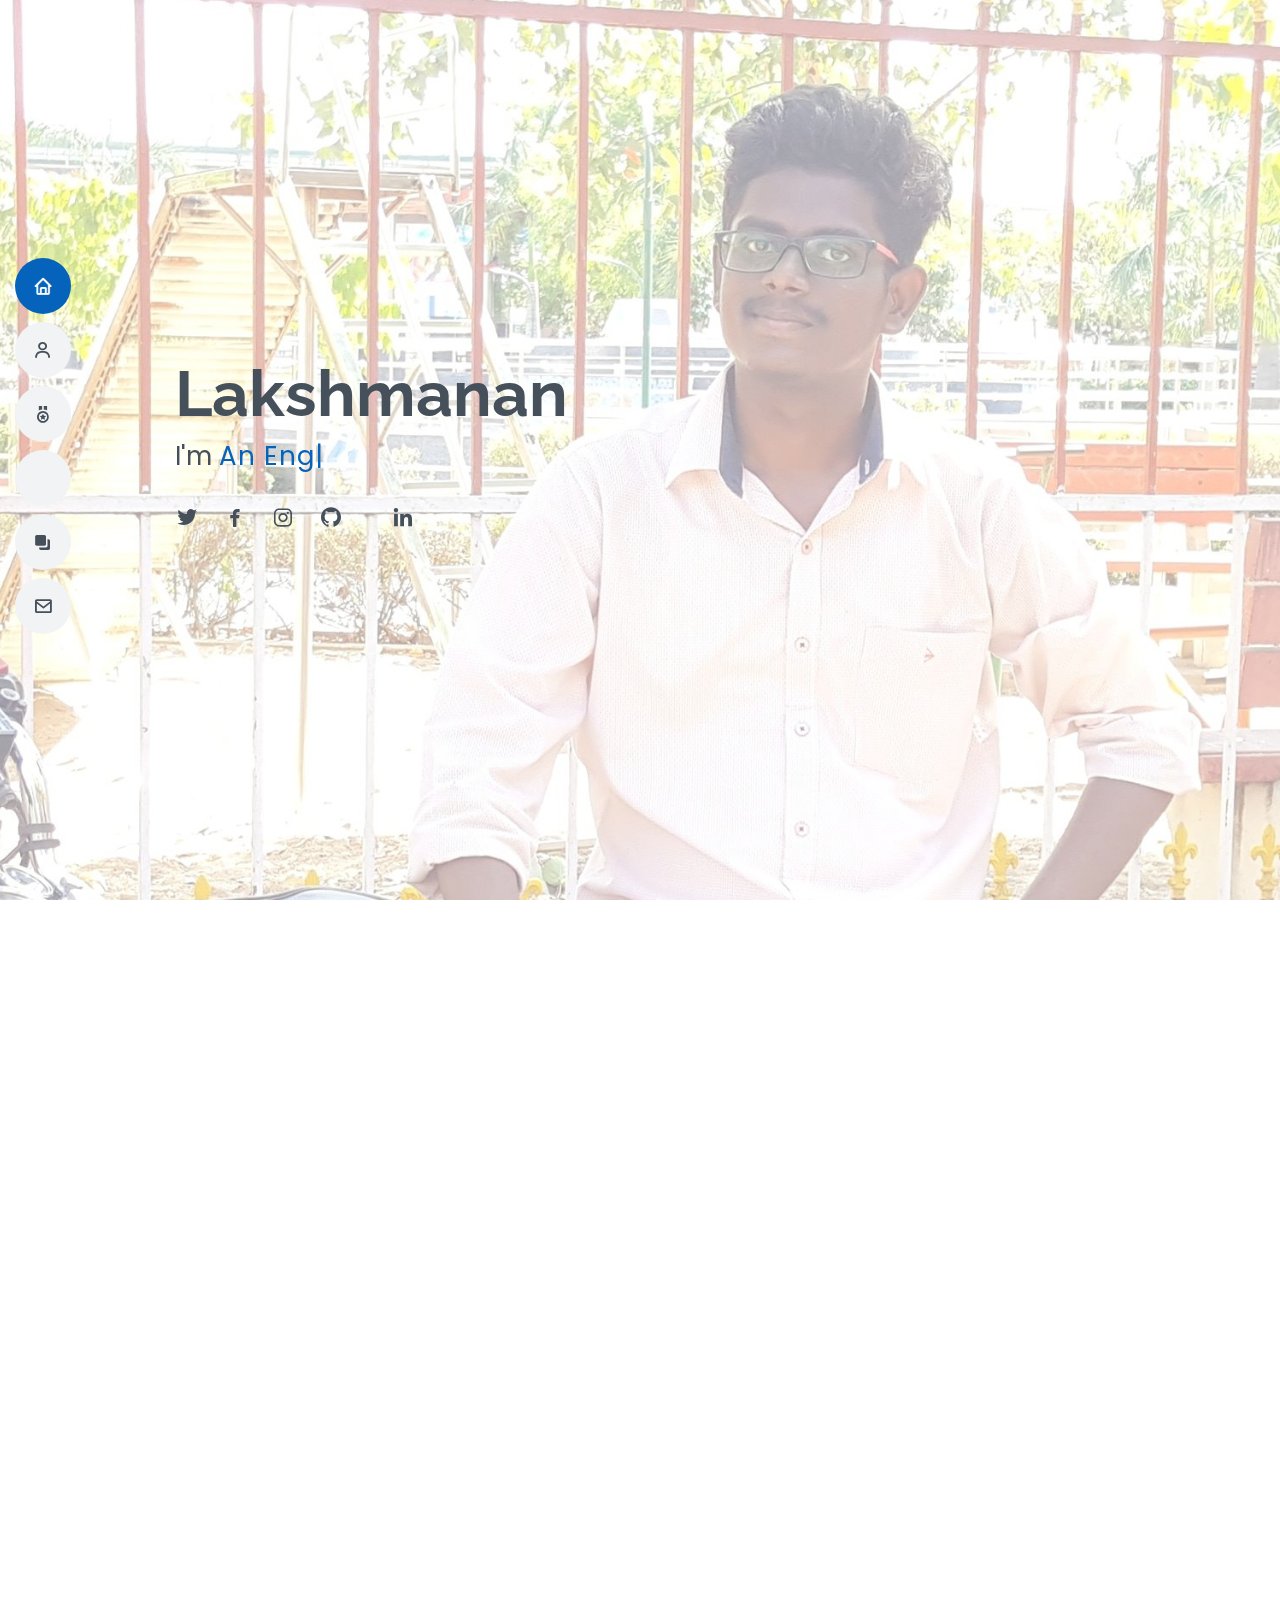
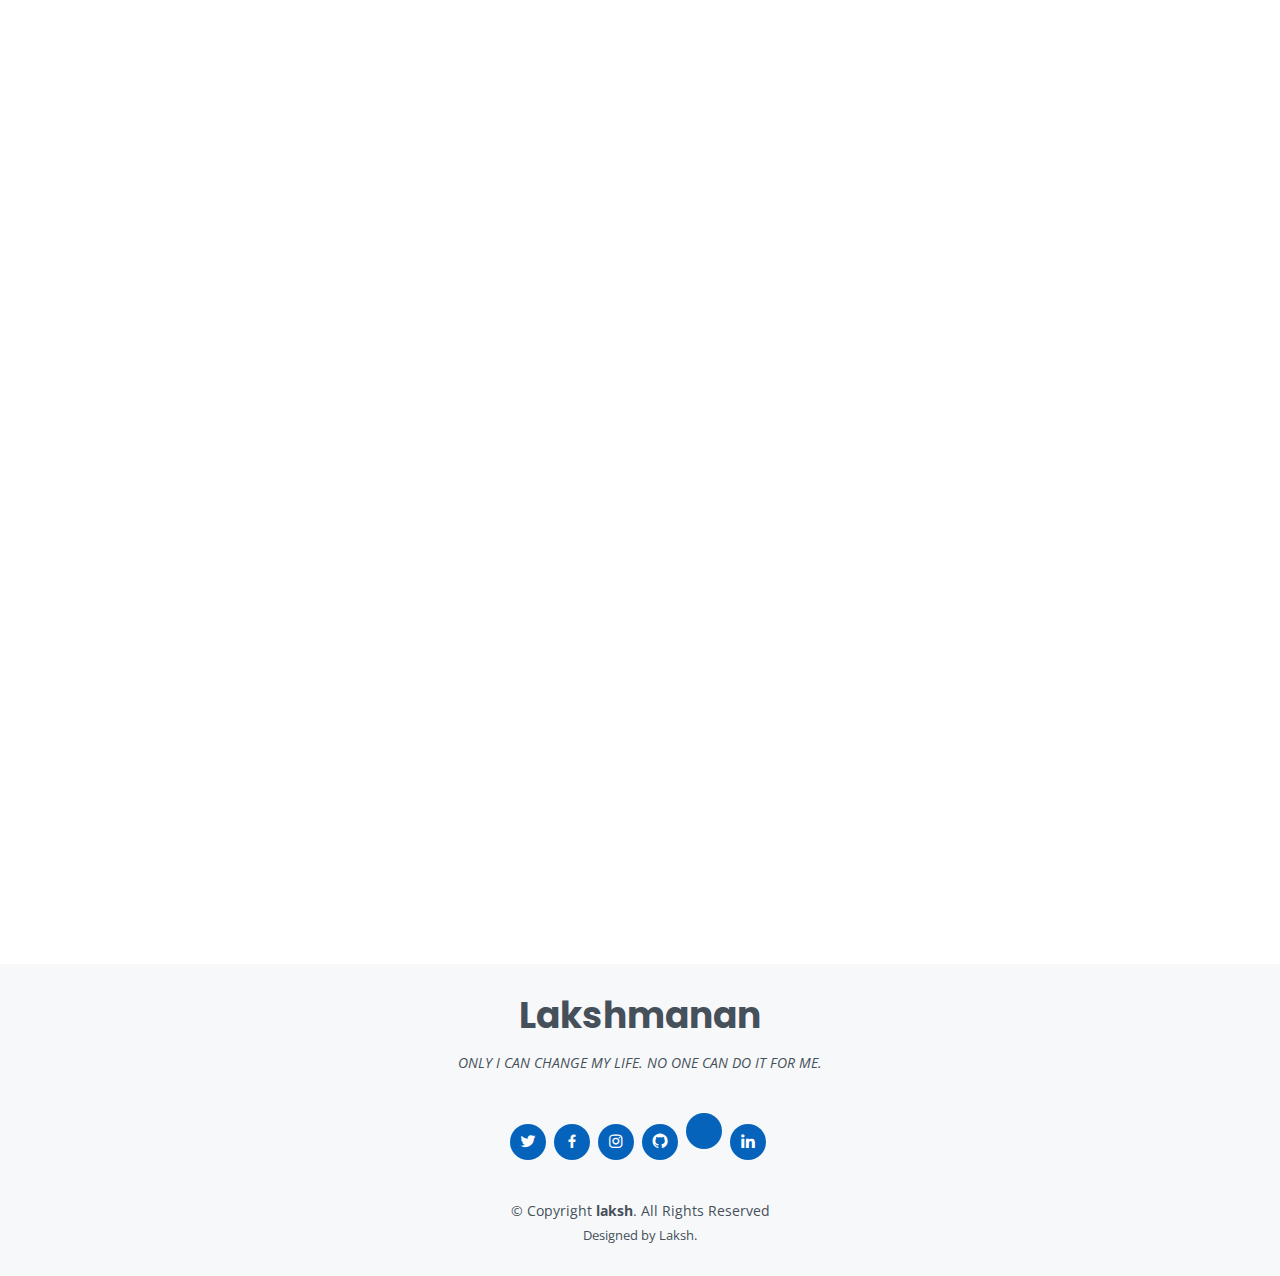
==== commit 420480f3: "Update index.html" ====
--- a/laksh_portfolio/index.html
+++ b/laksh_portfolio/index.html
@@ -44,7 +44,7 @@
         <li class="active"><a href="#hero"><i class="bx bx-home"></i> <span>Home</span></a></li>
         <li><a href="#about"><i class="bx bx-user"></i> <span>About</span></a></li>
         <li><a href="#skills"><i class="bx bx-medal"></i> <span>Skills</span></a></li>
-        <li><a href="#education"><i class="bx bx-book-reader"></i> <span>education</span></a></li>
+        <li><a href="#education"><i class="bx bx-trip"></i> <span>Journey</span></a></li>
         <li><a href="#portfolio"><i class="bx bx-merge"></i> <span>Portfolio</span></a></li>
         <li><a href="#contact"><i class="bx bx-envelope"></i> <span>Contact</span></a></li>
       </ul>
@@ -183,24 +183,34 @@
       <div class="container" data-aos="fade-up">
 
         <div class="section-title">
-          <h2>Education</h2>
+          <h2>Journey</h2>
         </div>
 
         <div class="row">
           <div class="col-lg-6">
+		  
+            <div class="education-item">
+              <h4>Jr. Technical Engineer</h4>
+              <h5>2020 - present</h5>
+              <p><em>Robotix Learning Solutions pvt. ltd.</em></p>
+              <!-- <p>Qui deserunt veniam. Et sed aliquam labore tempore sed quisquam iusto autem sit. Ea vero voluptatum qui ut dignissimos deleniti nerada porti sand markend</p> -->
+            </div>
+		  
             <div class="education-item">
               <h4>Bachelor of Electrical &amp; Electronics Engineering</h4>
               <h5>2016 - 2020</h5>
               <p><em>S.A. Engineering College, Chennai</em></p>
               <!-- <p>Qui deserunt veniam. Et sed aliquam labore tempore sed quisquam iusto autem sit. Ea vero voluptatum qui ut dignissimos deleniti nerada porti sand markend</p> -->
             </div>
+		  
             <div class="education-item">
               <h4>12th Standard</h4>
               <h5>2015 - 2016</h5>
               <p><em>M.C.C Higher Secondary School, Chennai</em></p>
               <!-- <p>Quia nobis sequi est occaecati aut. Repudiandae et iusto quae reiciendis et quis Eius vel ratione eius unde vitae rerum voluptates asperiores voluptatem Earum molestiae consequatur neque etlon sader mart dila</p>-->
             </div>
-			<div class="education-item">
+		  
+	    <div class="education-item">
               <h4>10th Standard</h4>
               <h5>2013 - 2014</h5>
               <p><em>M.C.C Higher Secondary School, Chennai</em></p>
@@ -240,14 +250,14 @@
             </div>
           </div>
 
-          <div class="col-lg-4 col-md-6 portfolio-item filter-app">
+          <!-- <div class="col-lg-4 col-md-6 portfolio-item filter-app">
             <div class="portfolio-wrap">
               <img src="assets/img/portfolio/pro5.jpg" alt="Car" class="img-fluid" alt="">
               <div class="portfolio-info">
                 <h4>BLE Car</h4>
               </div>
             </div>
-          </div>
+          </div> -->
 
 
           <div class="col-lg-4 col-md-6 portfolio-item filter-app">
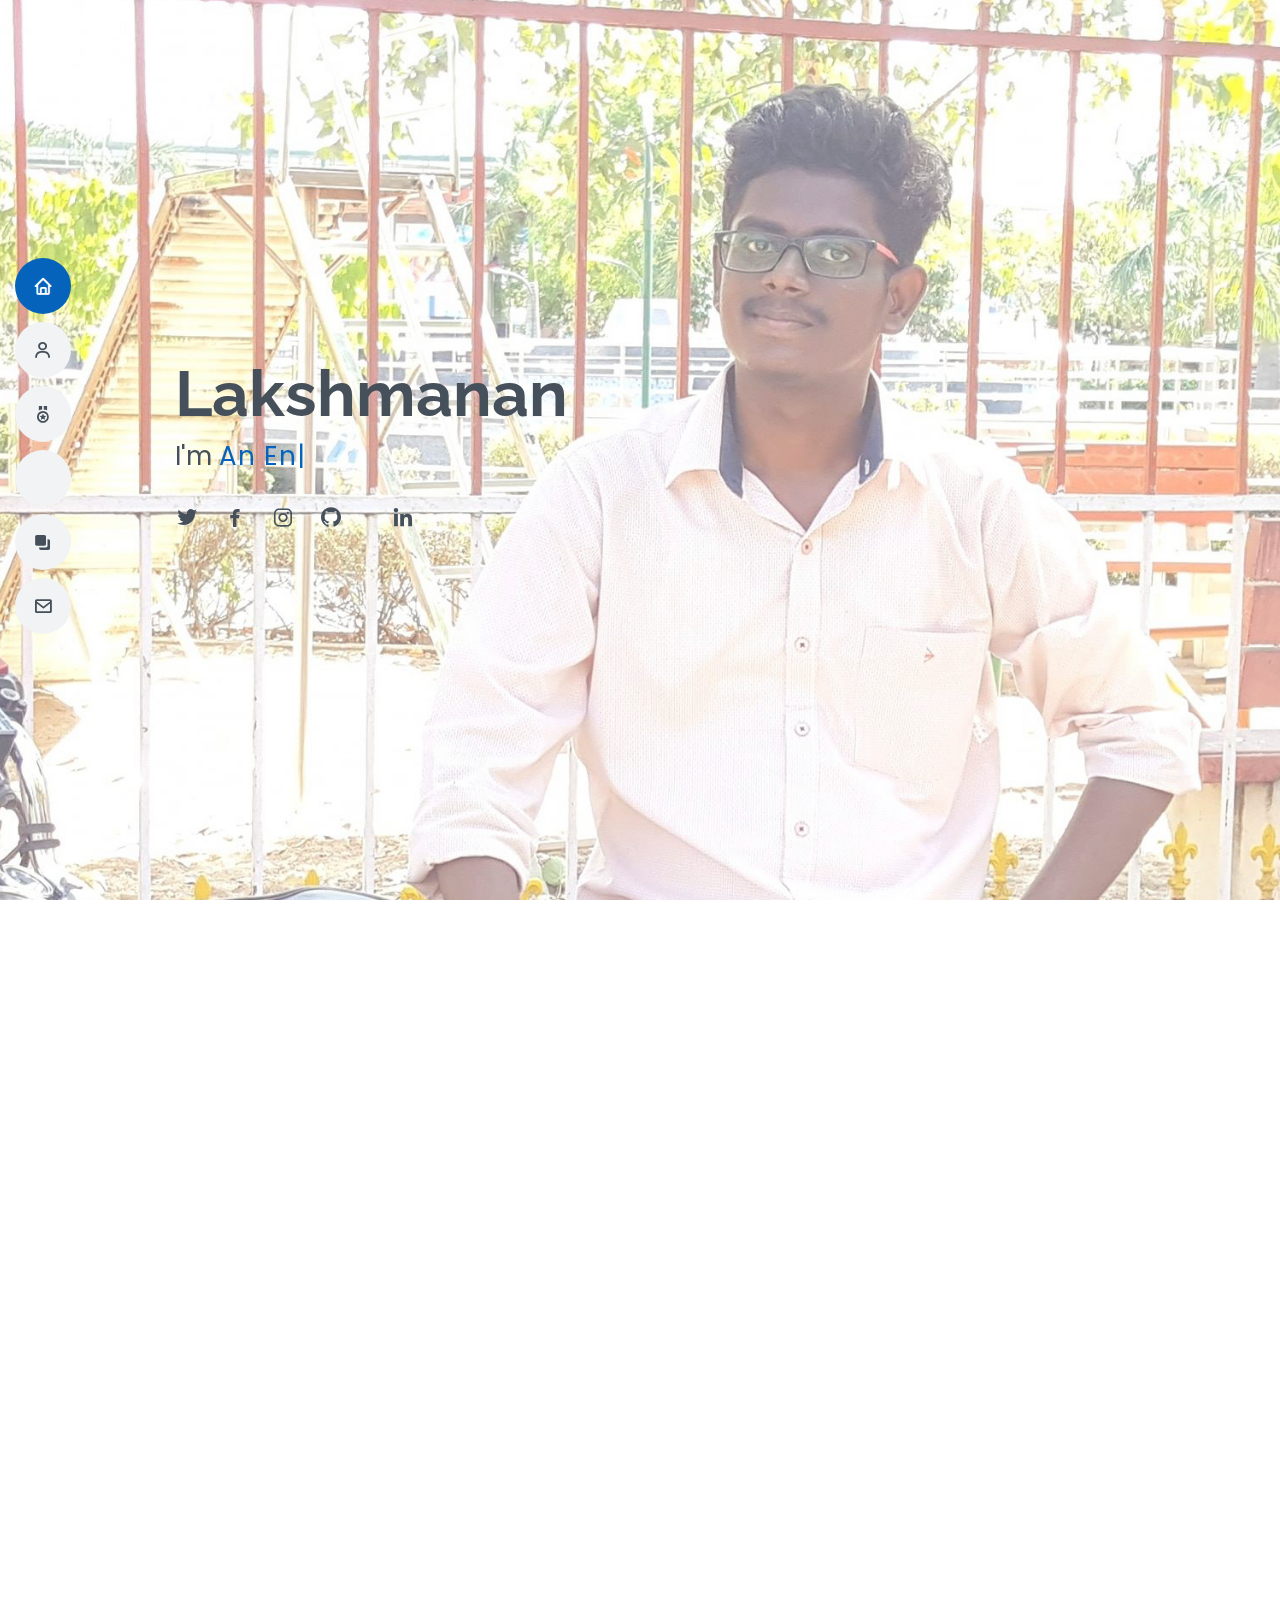
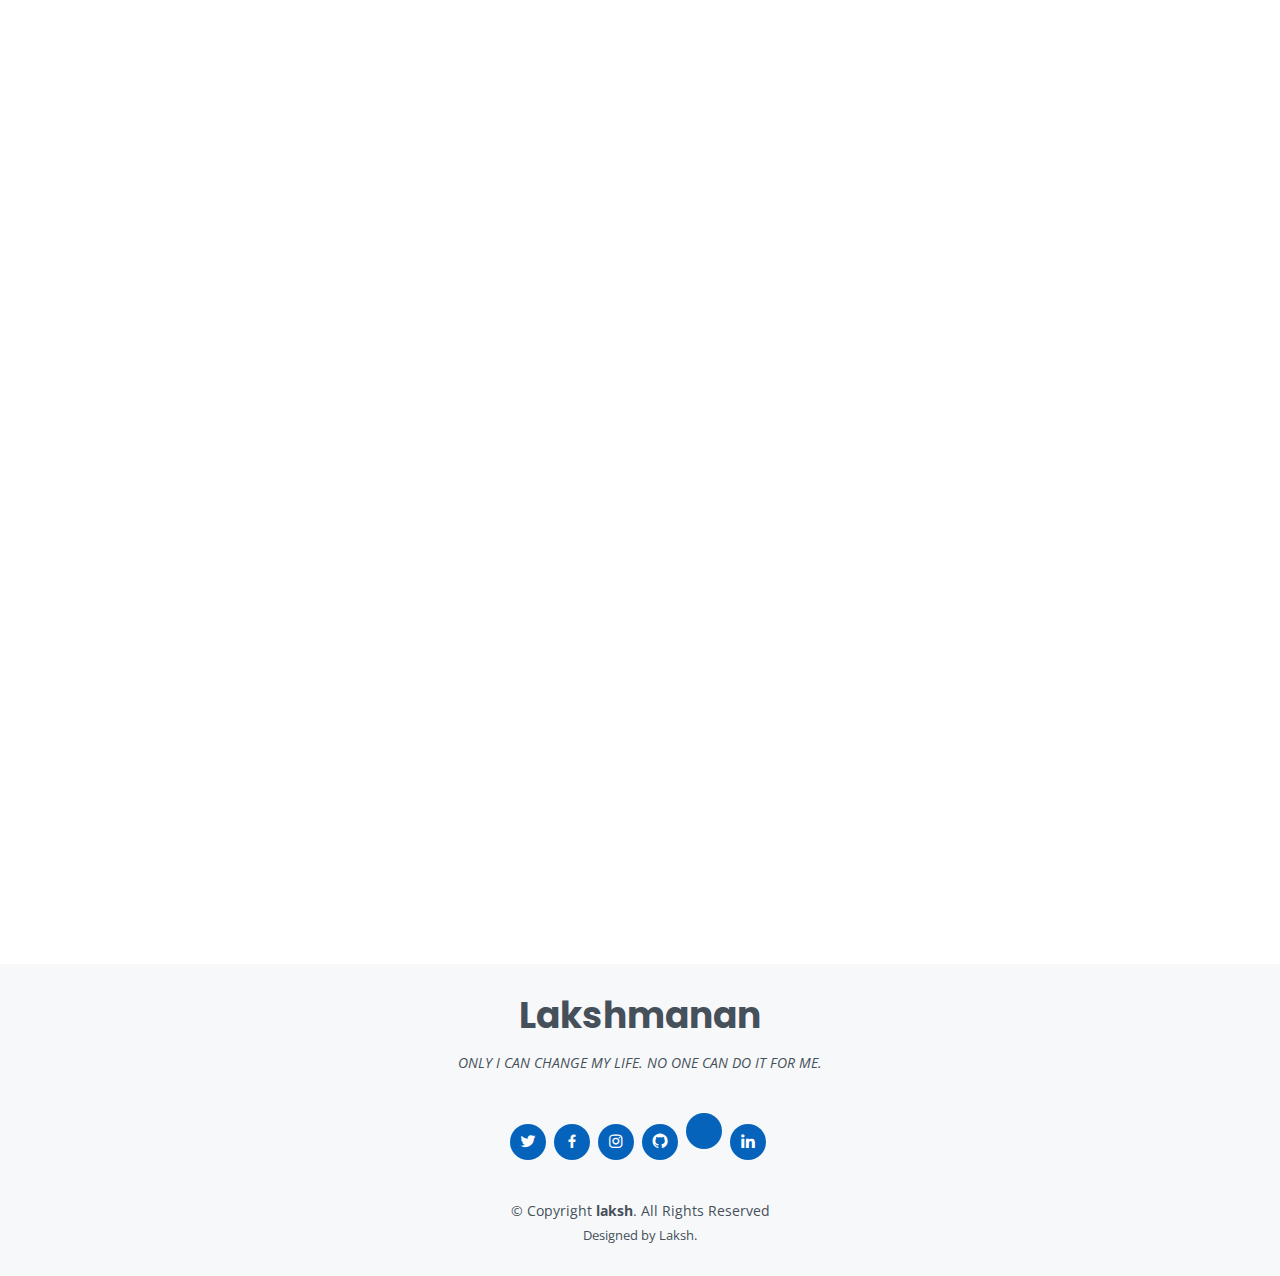
==== commit 53ffceac: "update" ====
--- a/laksh_portfolio/index.html
+++ b/laksh_portfolio/index.html
@@ -29,6 +29,8 @@
 	
   <link rel="stylesheet" href="https://cdn.jsdelivr.net/gh/jpswalsh/academicons@1/css/academicons.min.css">
 
+  <script src='https://kit.fontawesome.com/a076d05399.js'></script>
+
 </head>
 
 <body>
@@ -44,7 +46,7 @@
         <li class="active"><a href="#hero"><i class="bx bx-home"></i> <span>Home</span></a></li>
         <li><a href="#about"><i class="bx bx-user"></i> <span>About</span></a></li>
         <li><a href="#skills"><i class="bx bx-medal"></i> <span>Skills</span></a></li>
-        <li><a href="#education"><i class="bx bx-trip"></i> <span>Journey</span></a></li>
+        <li><a href="#education"><i class='fas fa-map-marked-alt'></i> <span>Journey</span></a></li>
         <li><a href="#portfolio"><i class="bx bx-merge"></i> <span>Portfolio</span></a></li>
         <li><a href="#contact"><i class="bx bx-envelope"></i> <span>Contact</span></a></li>
       </ul>
@@ -62,7 +64,7 @@
         <a href="https://www.facebook.com/lakshmanan.ram.15" class="facebook" target="_blank"><i class="bx bxl-facebook"></i></a>
         <a href="https://www.instagram.com/la__k__sh/?hl=en" class="instagram" target="_blank"><i class="bx bxl-instagram"></i></a>
         <a href="https://github.com/laksh71999/" class="github" target="_blank"><i class="bx bxl-github"></i></a>
-	<a href="https://scholar.google.com/citations?hl=en&user=iriFmBIAAAAJ" class="google_scholar" target="_blank"><i class="ai ai-google-scholar"></i></a>
+	      <a href="https://scholar.google.com/citations?hl=en&user=iriFmBIAAAAJ" class="google_scholar" target="_blank"><i class="ai ai-google-scholar"></i></a>
         <a href="https://www.linkedin.com/in/lakshmanan-ram-993998128/" class="linkedin" target="_blank"><i class="bx bxl-linkedin"></i></a>
       </div>
     </div>
@@ -192,7 +194,7 @@
             <div class="education-item">
               <h4>Jr. Technical Engineer</h4>
               <h5>2020 - present</h5>
-              <p><em>Robotix Learning Solutions pvt. ltd.</em></p>
+              <p><em>Robotix Learning Solutions Pvt. Ltd.</em></p>
               <!-- <p>Qui deserunt veniam. Et sed aliquam labore tempore sed quisquam iusto autem sit. Ea vero voluptatum qui ut dignissimos deleniti nerada porti sand markend</p> -->
             </div>
 		  
--- a/laksh_portfolio/assets/css/style.css
+++ b/laksh_portfolio/assets/css/style.css
@@ -253,7 +253,7 @@
 
 #hero:before {
   content: "";
-  background: rgba(255, 255, 255, 0.5);
+  background: rgba(255, 255, 255, 0.3);
   position: absolute;
   bottom: 0;
   top: 0;
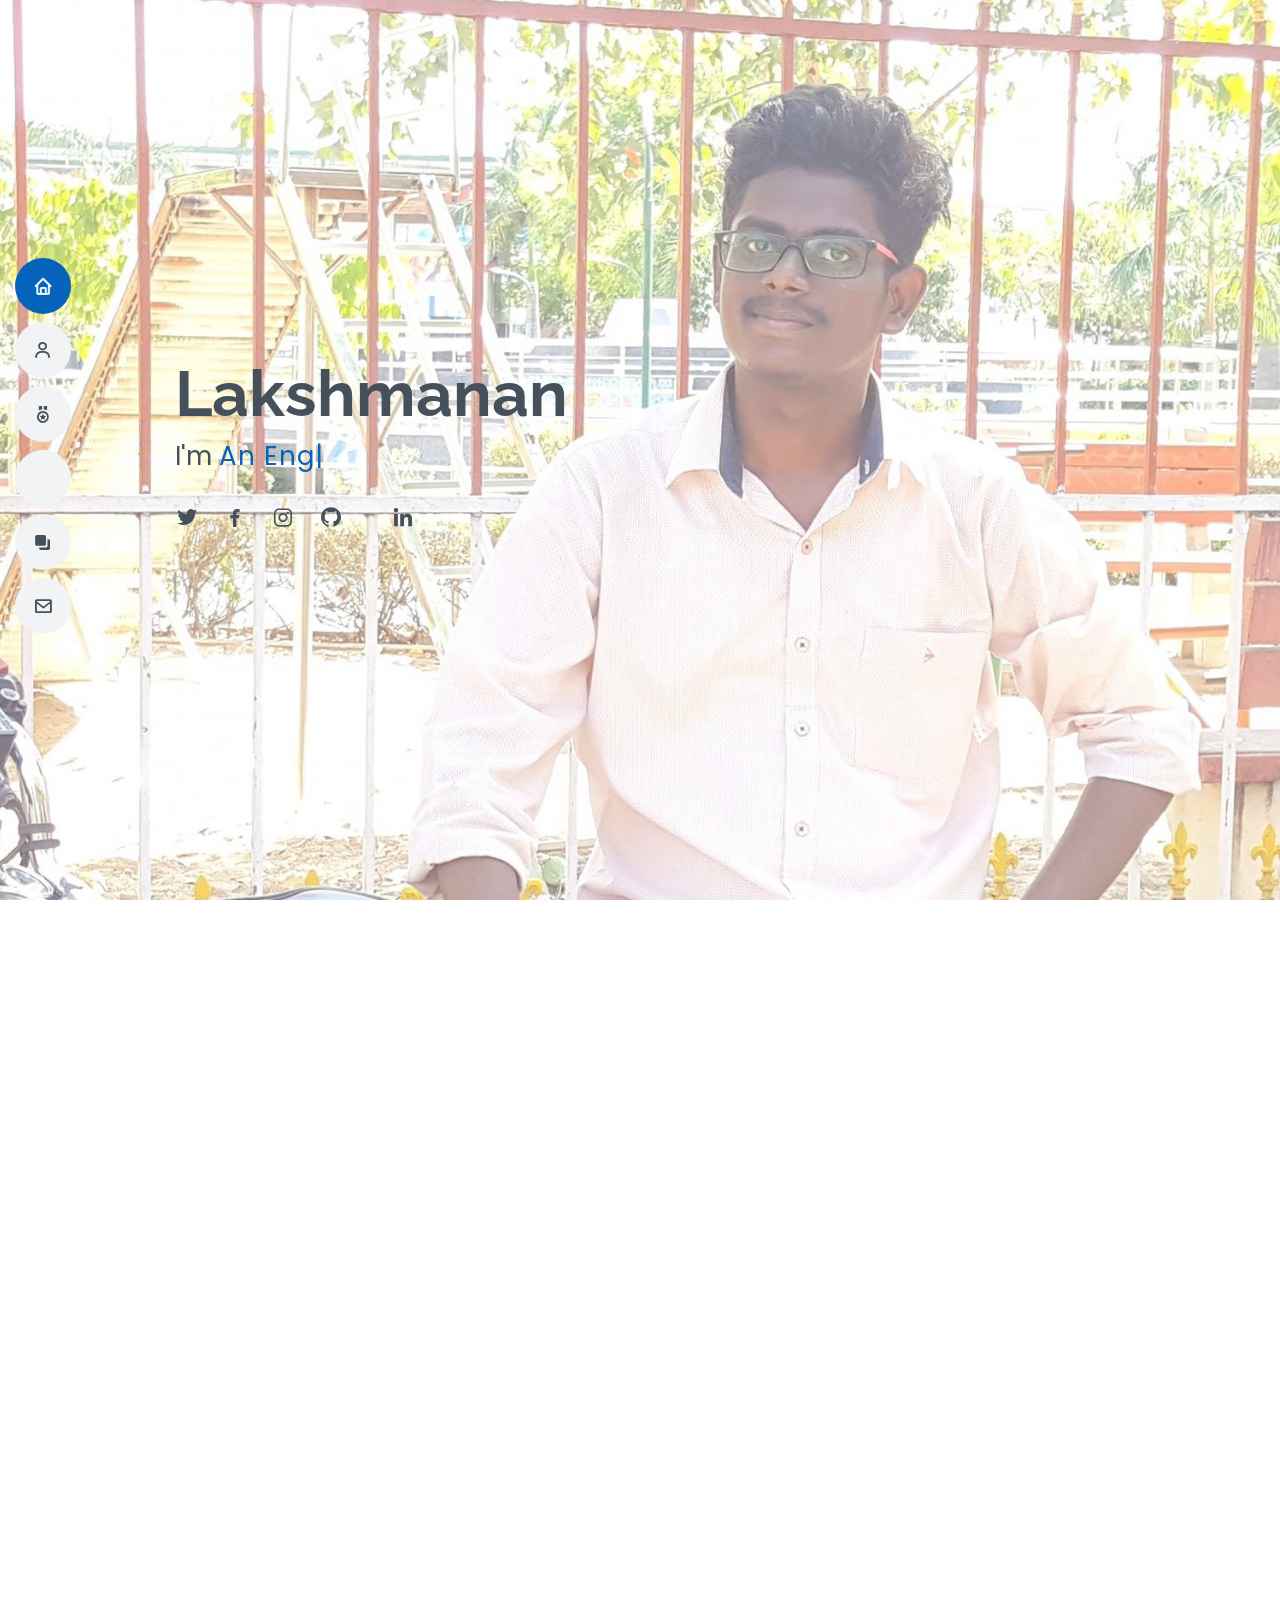
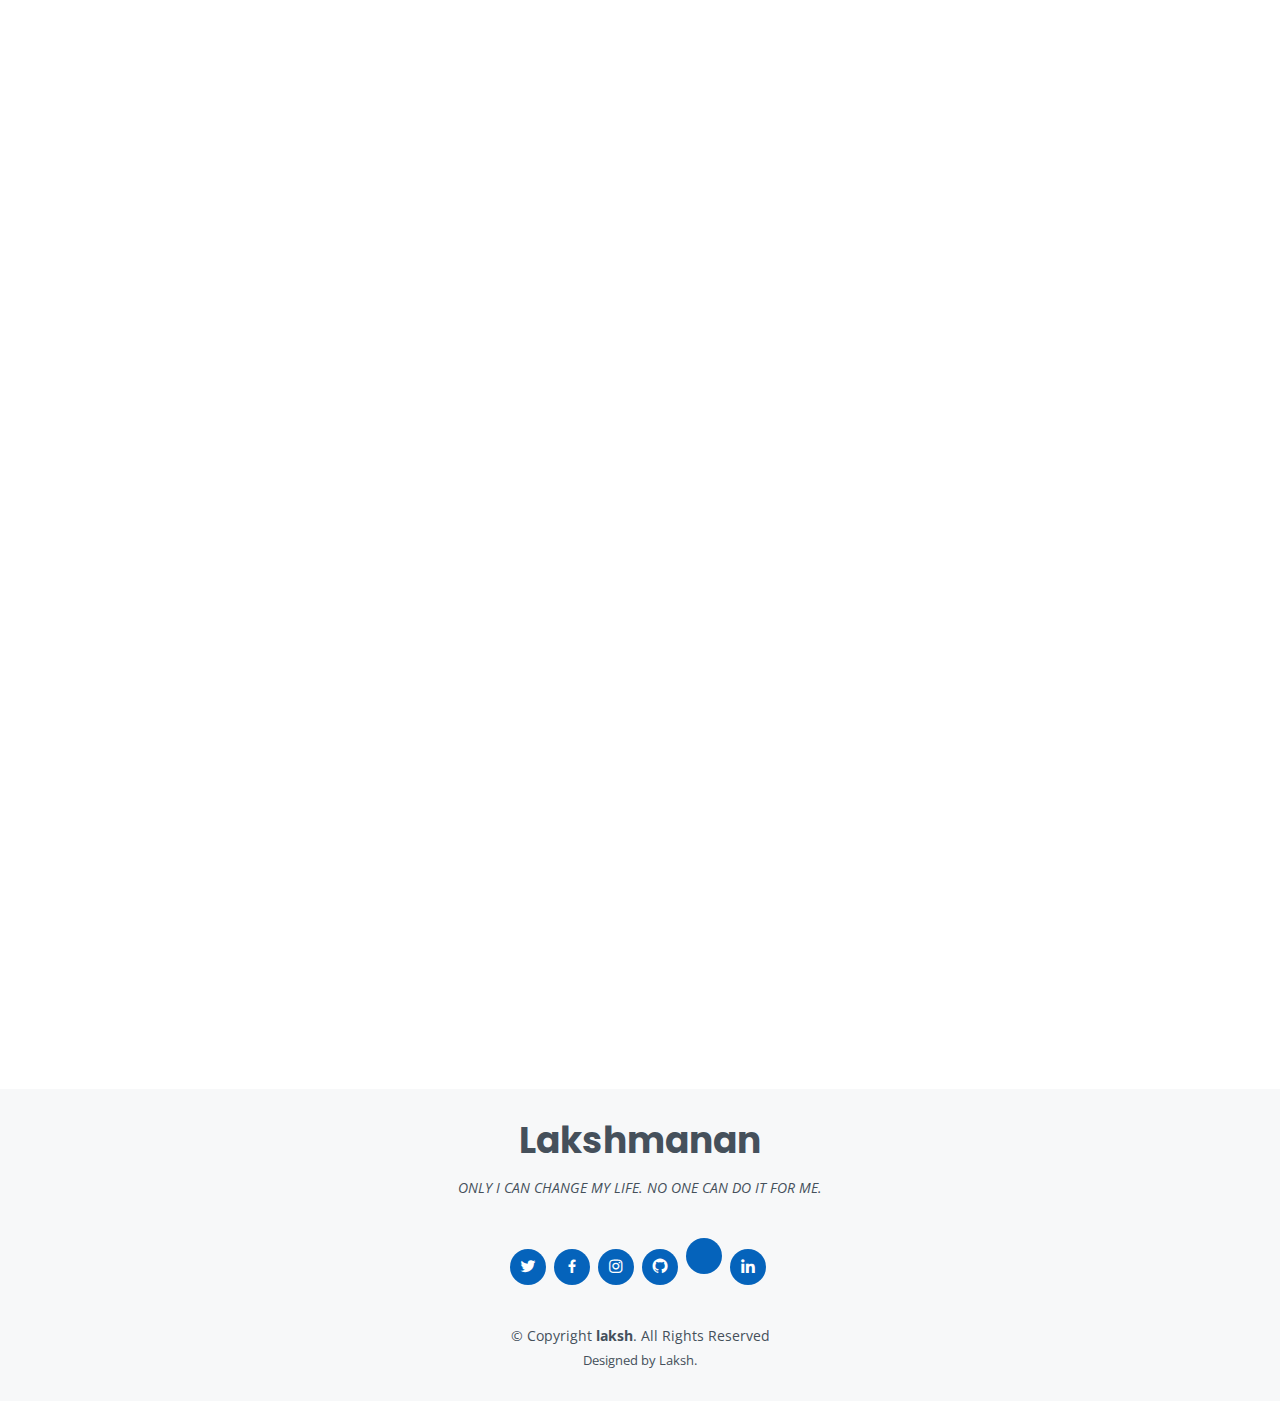
==== commit 372a82ee: "career_update" ====
--- a/laksh_portfolio/index.html
+++ b/laksh_portfolio/index.html
@@ -88,7 +88,7 @@
           <div class="col-lg-8 pt-4 pt-lg-0 content">
             <h3>Electrical Engineer</h3>
             <p class="font-italic">
-              Myself an Electrical Engineer having high knowledge on hardware and controllers. I completed my B. E. degree and currently working as a technical engineer. Passionated towards designing hardware, programming controllers, networking and IoT technology. Planing for studying Electrical and Computer Engineering - MS.
+              Myself an Electrical Engineer having high knowledge on hardware and controllers. I completed my B. E. degree and currently working as an Embedded Engineer. Passionated towards designing hardware, programming controllers, networking and IoT technology.
             </p>
             <div class="row">
               <div class="col-lg-6">
@@ -191,9 +191,16 @@
         <div class="row">
           <div class="col-lg-6">
 		  
+	    <div class="education-item">
+              <h4>Embedded Engineer</h4>
+              <h5>Oct 2021 - Present</h5>
+              <p><em>Phoenix Medical Systems Pvt. Ltd.</em></p>
+              <!-- <p>Qui deserunt veniam. Et sed aliquam labore tempore sed quisquam iusto autem sit. Ea vero voluptatum qui ut dignissimos deleniti nerada porti sand markend</p> -->
+            </div>
+		  
             <div class="education-item">
               <h4>Jr. Technical Engineer</h4>
-              <h5>2020 - present</h5>
+              <h5>Jan 2020 - Aug 2021</h5>
               <p><em>Robotix Learning Solutions Pvt. Ltd.</em></p>
               <!-- <p>Qui deserunt veniam. Et sed aliquam labore tempore sed quisquam iusto autem sit. Ea vero voluptatum qui ut dignissimos deleniti nerada porti sand markend</p> -->
             </div>
